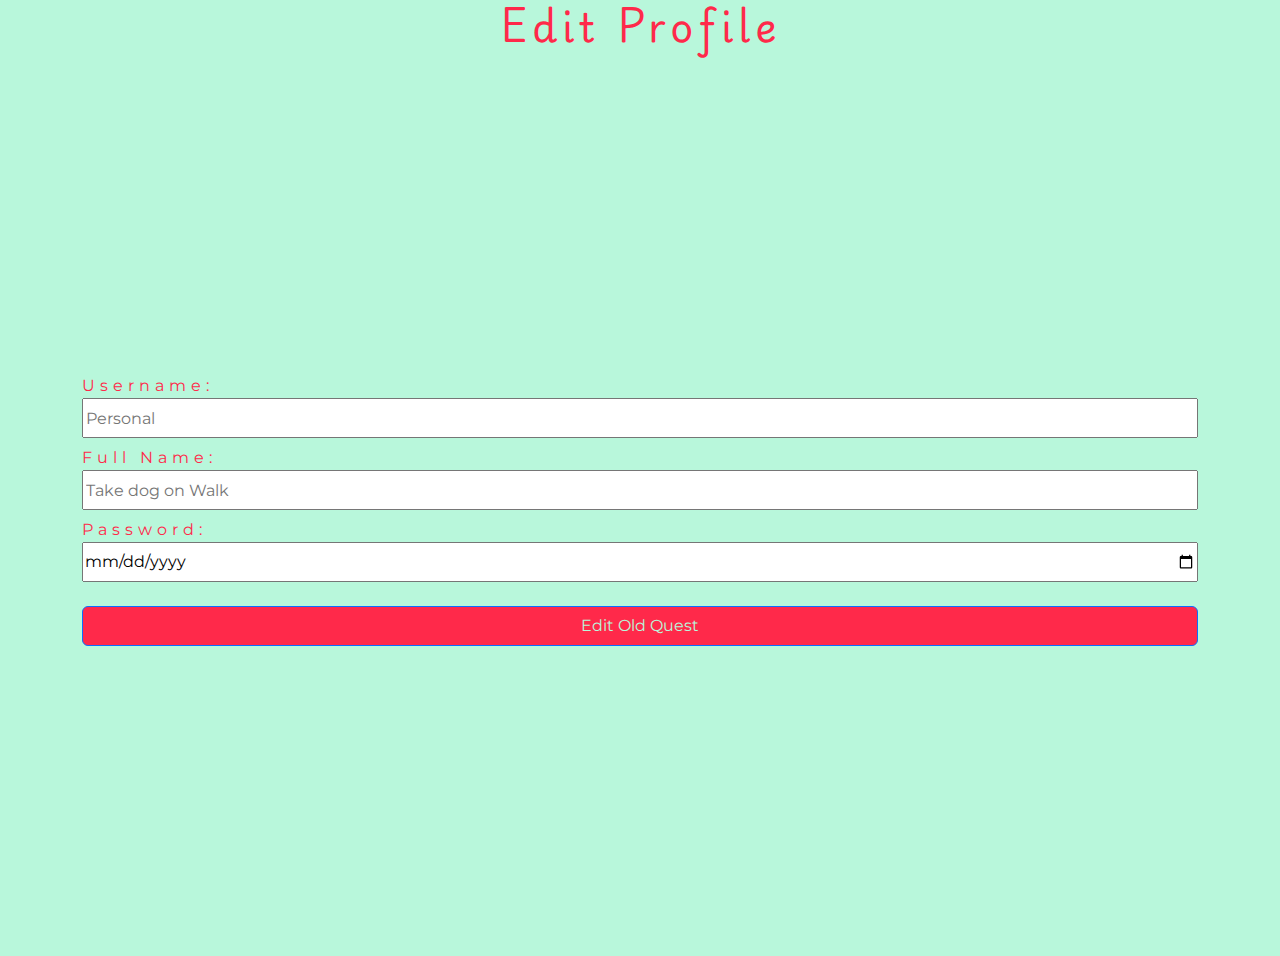
==== edit_profile.html @ e23a7d63 "styling" ====
<!DOCTYPE html>
<html lang="en">

<head>
    <meta charset="UTF-8">
    <meta name="viewport" content="width=device-width, initial-scale=1.0">
    <title>Verification</title>

    <!-- Bootstrap -->
    <link href="https://cdn.jsdelivr.net/npm/bootstrap@5.3.3/dist/css/bootstrap.min.css" rel="stylesheet"
        integrity="sha384-QWTKZyjpPEjISv5WaRU9OFeRpok6YctnYmDr5pNlyT2bRjXh0JMhjY6hW+ALEwIH" crossorigin="anonymous">

    <!-- Global CSS (CSS rules you want applied to all pages) -->
    <link rel="stylesheet" href="css/global.css">
    <link href="https://fonts.googleapis.com/css2?family=Playwrite+NZ:wght@100..400&display=swap" rel="stylesheet">
    <link href="https://fonts.googleapis.com/css2?family=Montserrat:ital,wght@0,100..900;1,100..900&family=Playwrite+IT+Moderna:wght@100..400&display=swap" rel="stylesheet"><link href="https://fonts.googleapis.com/css2?family=Montserrat:ital,wght@0,100..900;1,100..900&family=Playwrite+IT+Moderna:wght@100..400&display=swap" rel="stylesheet">
</head>

<body>

    <h1 class="d-flex flex-grow-1 justify-content-center">
        Edit Profile
    </h1>

    <main  class="vh-100 container d-flex flex-column justify-content-center">

        <form class="d-flex flex-column">

            <img
                src="image source"
                class="img-fluid rounded-top"
                alt=""
            />
            
            <label for="category" class="mt-2">Username:</label>
            <input type="text" id="category" placeholder="Personal">
    
            <label for="description" class="mt-2">Full Name:</label>
            <input type="text" id="description" placeholder="Take dog on Walk">
    
            <label for="deadline" class="mt-2">Password:</label>
            <input type="date"  id="deadline" placeholder="mm/dd/yyyy">
    
            <button type="button" id="editToDo" class="btn btn-primary mt-4">Edit Old Quest</button>
    
        </form>
    </main>

    <script src="https://cdn.jsdelivr.net/npm/bootstrap@5.3.3/dist/js/bootstrap.bundle.min.js"
        integrity="sha384-YvpcrYf0tY3lHB60NNkmXc5s9fDVZLESaAA55NDzOxhy9GkcIdslK1eN7N6jIeHz"
        crossorigin="anonymous"></script>
</body>

</html>
---- css/global.css ----
/* Global CSS for all pages */

/* body, main {
    Sizing helper: See Workbook 1b, page 2-33.
    box-sizing: border-box;
    outline: 1px dotted red;
} */

:root {
    font-size: 1rem;
    --Primary-color: #b8f7db;
    --Secondary-color: #ff294a;
    --Accent-color-1: #d72826d1;
    --Accent-color-2: #ee4322;
    --Accent-color-3: #f7b50d;
    --Accent-color-4: #ffe97e;
    --Accent-color-5: #F535AA;
}

body{
    background: var(--Primary-color);
    color: var(--Secondary-color);
    letter-spacing: 5px;
    font-family: "Montserrat", sans-serif;
}

h1{
    font-family: "Playwrite IT Moderna", cursive;
}

p{
    color: var(--Secondary-color);
    font-weight: bolder;
    letter-spacing: 3px;
    text-decoration: none;
    font-size: smaller;
}

a{
    color: var(--Accent-color-5);
    font-weight: bold;
    letter-spacing: 3px;
    text-decoration: none;
    font-size: small;
}

a:hover{
    color:var(--Accent-color-3);
    font-weight: bolder;
}

.btn{    
    color:var(--Primary-color);
    background-color: var(--Secondary-color);
}

.btn:hover{
    background-color: var(--Accent-color-4);
    color: black;
}

input, button{
    height:2.5em;
}

.separator {
    display: flex;
    align-items: center;
    text-align: center;
}
  
.separator::before,
.separator::after {
    content: '';
    flex: 1;
    border-bottom: 2px solid var(--Accent-color-2);
}
  
.separator:not(:empty)::before {
    margin-right: .25em;
}
  
.separator:not(:empty)::after {
    margin-left: .25em;
}
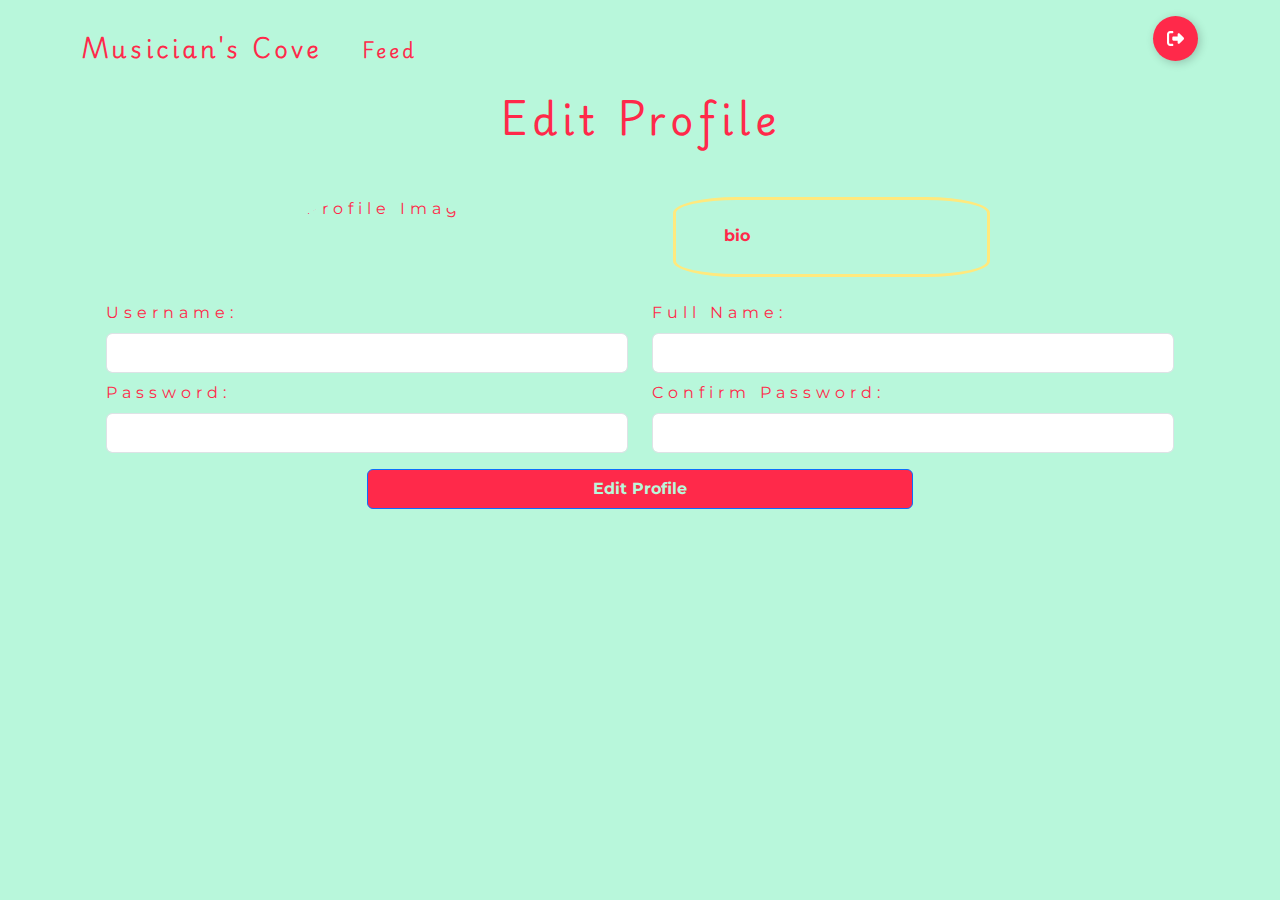
==== commit 87c3b72f: "styling and fix edit page" ====
--- a/edit_profile.html
+++ b/edit_profile.html
@@ -13,42 +13,102 @@
     <!-- Global CSS (CSS rules you want applied to all pages) -->
     <link rel="stylesheet" href="css/global.css">
     <link href="https://fonts.googleapis.com/css2?family=Playwrite+NZ:wght@100..400&display=swap" rel="stylesheet">
-    <link href="https://fonts.googleapis.com/css2?family=Montserrat:ital,wght@0,100..900;1,100..900&family=Playwrite+IT+Moderna:wght@100..400&display=swap" rel="stylesheet"><link href="https://fonts.googleapis.com/css2?family=Montserrat:ital,wght@0,100..900;1,100..900&family=Playwrite+IT+Moderna:wght@100..400&display=swap" rel="stylesheet">
+    <link
+        href="https://fonts.googleapis.com/css2?family=Montserrat:ital,wght@0,100..900;1,100..900&family=Playwrite+IT+Moderna:wght@100..400&display=swap"
+        rel="stylesheet">
+    <link
+        href="https://fonts.googleapis.com/css2?family=Montserrat:ital,wght@0,100..900;1,100..900&family=Playwrite+IT+Moderna:wght@100..400&display=swap"
+        rel="stylesheet">
+
+    <!-- Local CSS -->
+    <link rel="stylesheet" href="/css/edit.css">
+
+    <script src="/js/auth.js"></script>
+
 </head>
 
-<body>
+<body class="container d-flex flex-column justify-content-center">
 
-    <h1 class="d-flex flex-grow-1 justify-content-center">
-        Edit Profile
-    </h1>
+    <nav class="pt-3 d-flex justify-content-between">
 
-    <main  class="vh-100 container d-flex flex-column justify-content-center">
+        <div class="navbar navbar-expanded">
+            <div class="navbar navbar-brand pb-3">
+                <a href="posts.html">Musician's Cove</a>
+            </div>
+            <ul class="navbar-nav mr-auto pb-1">
+                <li class="nav nav-item">
+                    <a href="posts.html" class="nav nav-link p-0 px-4">Feed</a>
+                </li>
+            </ul>
+        </div>
 
-        <form class="d-flex flex-column">
 
-            <img
-                src="image source"
-                class="img-fluid rounded-top"
-                alt=""
-            />
-            
-            <label for="category" class="mt-2">Username:</label>
-            <input type="text" id="category" placeholder="Personal">
-    
-            <label for="description" class="mt-2">Full Name:</label>
-            <input type="text" id="description" placeholder="Take dog on Walk">
-    
-            <label for="deadline" class="mt-2">Password:</label>
-            <input type="date"  id="deadline" placeholder="mm/dd/yyyy">
-    
-            <button type="button" id="editToDo" class="btn btn-primary mt-4">Edit Old Quest</button>
-    
+        <div class="d-flex">
+            <button class="Btn" onclick="logout()">
+                <div class="sign"><svg viewBox="0 0 512 512">
+                        <path
+                            d="M377.9 105.9L500.7 228.7c7.2 7.2 11.3 17.1 11.3 27.3s-4.1 20.1-11.3 27.3L377.9 406.1c-6.4 6.4-15 9.9-24 9.9c-18.7 0-33.9-15.2-33.9-33.9l0-62.1-128 0c-17.7 0-32-14.3-32-32l0-64c0-17.7 14.3-32 32-32l128 0 0-62.1c0-18.7 15.2-33.9 33.9-33.9c9 0 17.6 3.6 24 9.9zM160 96L96 96c-17.7 0-32 14.3-32 32l0 256c0 17.7 14.3 32 32 32l64 0c17.7 0 32 14.3 32 32s-14.3 32-32 32l-64 0c-53 0-96-43-96-96L0 128C0 75 43 32 96 32l64 0c17.7 0 32 14.3 32 32s-14.3 32-32 32z">
+                        </path>
+                    </svg></div>
+                <div class="text">Logout</div>
+            </button>
+        </div>
+
+    </nav>
+
+    <main class="d-flex flex-column container">
+
+        <div class="row mt-1">
+            <h1 class="d-flex justify-content-center pb-5">
+                Edit Profile
+            </h1>
+        </div>
+        <form class="row">
+
+            <div class="col-12 mb-3 d-flex justify-content-evenly">
+                <img src="https://placehold.co/400x400/ffe97e/f7b50d?text=Profile" alt="Profile Image">
+                <textarea id="bio" class="pt-4 px-5">
+bio
+                </textarea>
+            </div>
+            <div class="col-12">
+                <div class="container">
+                    <div class="row justify-content-center mt-2">
+                        <div class="col-md-6">
+                            <label for="username" class="form-label text-end">Username:</label>
+                            <input type="text" class="form-control" id="username">
+                        </div>
+                        <div class="col-md-6">
+                            <label for="fullname" class="form-label text-end">Full Name:</label>
+                            <input type="text" class="form-control" id="fullname">
+                        </div>
+                    </div>
+                    <div class="row justify-content-center mt-2">
+                        <div class="col-md-6">
+                            <label for="password" class="form-label text-end">Password:</label>
+                            <input type="password" class="form-control" id="password">
+                        </div>
+                        <div class="col-md-6">
+                            <label for="confirmPassword" class="form-label text-end">Confirm Password:</label>
+                            <input type="password" class="form-control" id="confirmPassword">
+                        </div>
+                    </div>
+                    <div class="row my-3 justify-content-center">
+                        <button type="button" id="edit_profile" class="btn btn-primary col-md-6">Edit Profile</button>
+                    </div>
+                </div>
+            </div>
+
         </form>
+
+
     </main>
 
     <script src="https://cdn.jsdelivr.net/npm/bootstrap@5.3.3/dist/js/bootstrap.bundle.min.js"
         integrity="sha384-YvpcrYf0tY3lHB60NNkmXc5s9fDVZLESaAA55NDzOxhy9GkcIdslK1eN7N6jIeHz"
         crossorigin="anonymous"></script>
+
+    <script src="/js/edit.js"></script>
 </body>
 
 </html>--- a/css/global.css
+++ b/css/global.css
@@ -52,6 +52,7 @@
 .btn{    
     color:var(--Primary-color);
     background-color: var(--Secondary-color);
+    font-weight: bold;
 }
 
 .btn:hover{
--- a/css/edit.css
+++ b/css/edit.css
@@ -0,0 +1,114 @@
+:root {
+    font-size: 1rem;
+    --Primary-color: #b8f7db;
+    --Secondary-color: #ff294a;
+    --Accent-color-1: #d72826d1;
+    --Accent-color-2: #ee4322;
+    --Accent-color-3: #f7b50d;
+    --Accent-color-4: #ffe97e;
+    --Accent-color-5: #F535AA;
+    --Accent-color-6: #ecd14b;
+}
+
+img{
+    border-radius: 50%;
+    max-width: 400px;
+
+}
+
+#bio{
+    background: transparent;
+    border: 3px solid var(--Accent-color-4);
+    border-radius: 20%;
+    font-weight: bold;
+    resize: none;
+    color: var(--Secondary-color)
+}
+
+.Btn {
+    display: flex;
+    align-items: center;
+    justify-content: flex-start;
+    width: 45px;
+    height: 45px;
+    border: none;
+    border-radius: 50%;
+    cursor: pointer;
+    position: relative;
+    overflow: hidden;
+    transition-duration: .3s;
+    box-shadow: 2px 2px 10px rgba(0, 0, 0, 0.199);
+    background-color: var(--Secondary-color);
+}
+  
+  /* plus sign */
+.sign {
+    width: 100%;
+    transition-duration: .3s;
+    display: flex;
+    align-items: center;
+    justify-content: center;
+}
+  
+.sign svg {
+    width: 17px;
+}
+  
+.sign svg path {
+    fill: white;
+}
+  /* text */
+.text {
+    position: absolute;
+    right: 0%;
+    width: 0%;
+    opacity: 0;
+    color: white;
+    font-size: 1.2em;
+    font-weight: 600;
+    transition-duration: .3s;
+}
+  /* hover effect on button width */
+.Btn:hover {
+    width: 125px;
+    border-radius: 40px;
+    transition-duration: .3s;
+}
+  
+.Btn:hover .sign {
+    width: 30%;
+    transition-duration: .3s;
+    padding-left: 20px;
+}
+    /* hover effect button's text */
+.Btn:hover .text {
+    opacity: 1;
+    width: 70%;
+    transition-duration: .3s;
+    padding-right: 10px;
+}
+  /* button click effect*/
+.Btn:active {
+    transform: translate(2px ,2px);
+}
+
+.navbar a{
+    color: var(--Secondary-color);
+    font-family: "Playwrite IT Moderna", cursive;
+    font-size: larger;
+    font-weight: bolder;
+}
+
+.navbar a:hover{
+    color: var(--Accent-color-3);
+}
+
+.nav{
+    color: var(--Accent-color-1);
+    font-family: "Montserrat", sans-serif;
+    font-weight: normal;
+}
+
+.nav:hover{
+    color: var(--Accent-color-6);
+}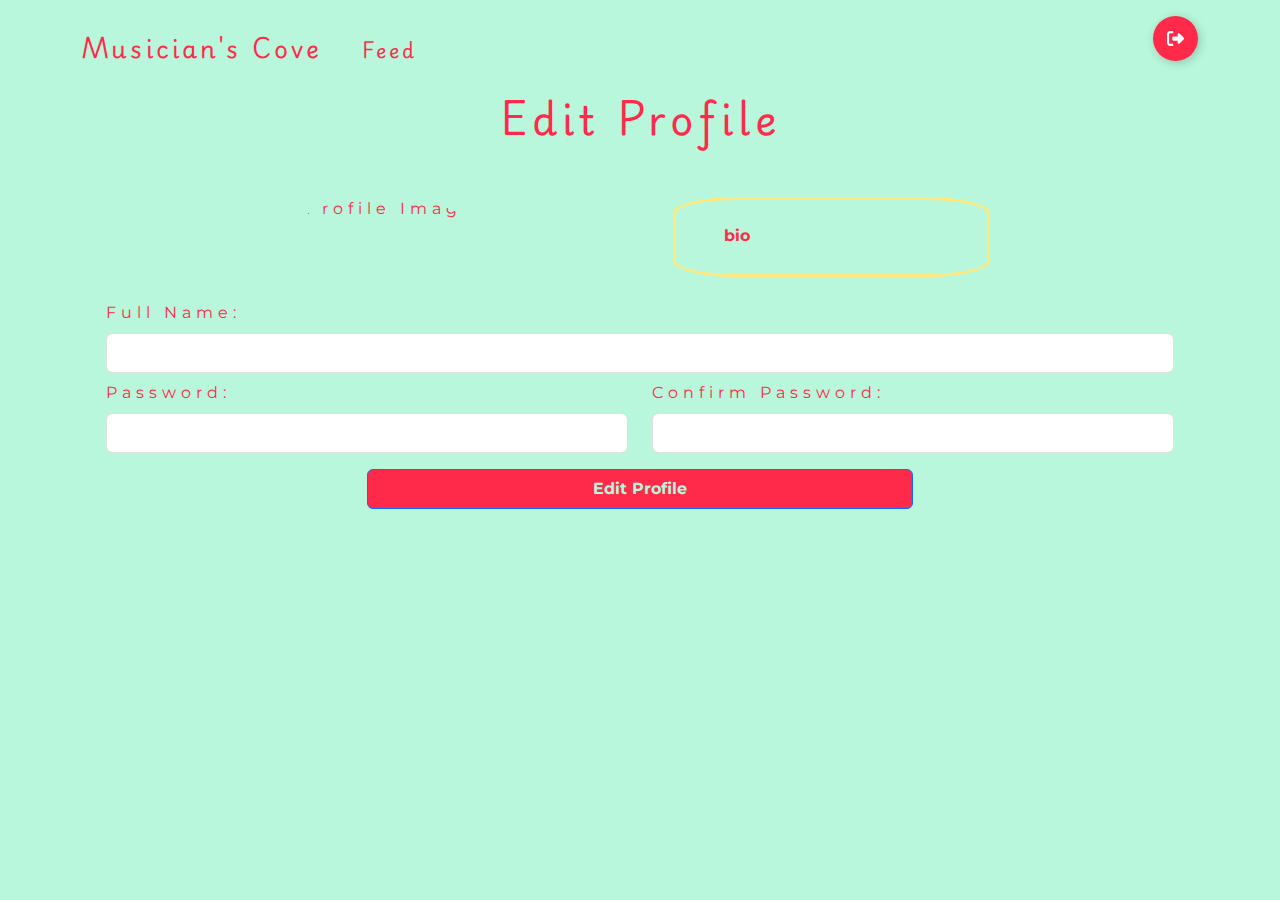
==== commit 96e01ebf: "added auto-fill features" ====
--- a/edit_profile.html
+++ b/edit_profile.html
@@ -74,11 +74,7 @@
             <div class="col-12">
                 <div class="container">
                     <div class="row justify-content-center mt-2">
-                        <div class="col-md-6">
-                            <label for="username" class="form-label text-end">Username:</label>
-                            <input type="text" class="form-control" id="username">
-                        </div>
-                        <div class="col-md-6">
+                        <div class="col-md-12">
                             <label for="fullname" class="form-label text-end">Full Name:</label>
                             <input type="text" class="form-control" id="fullname">
                         </div>
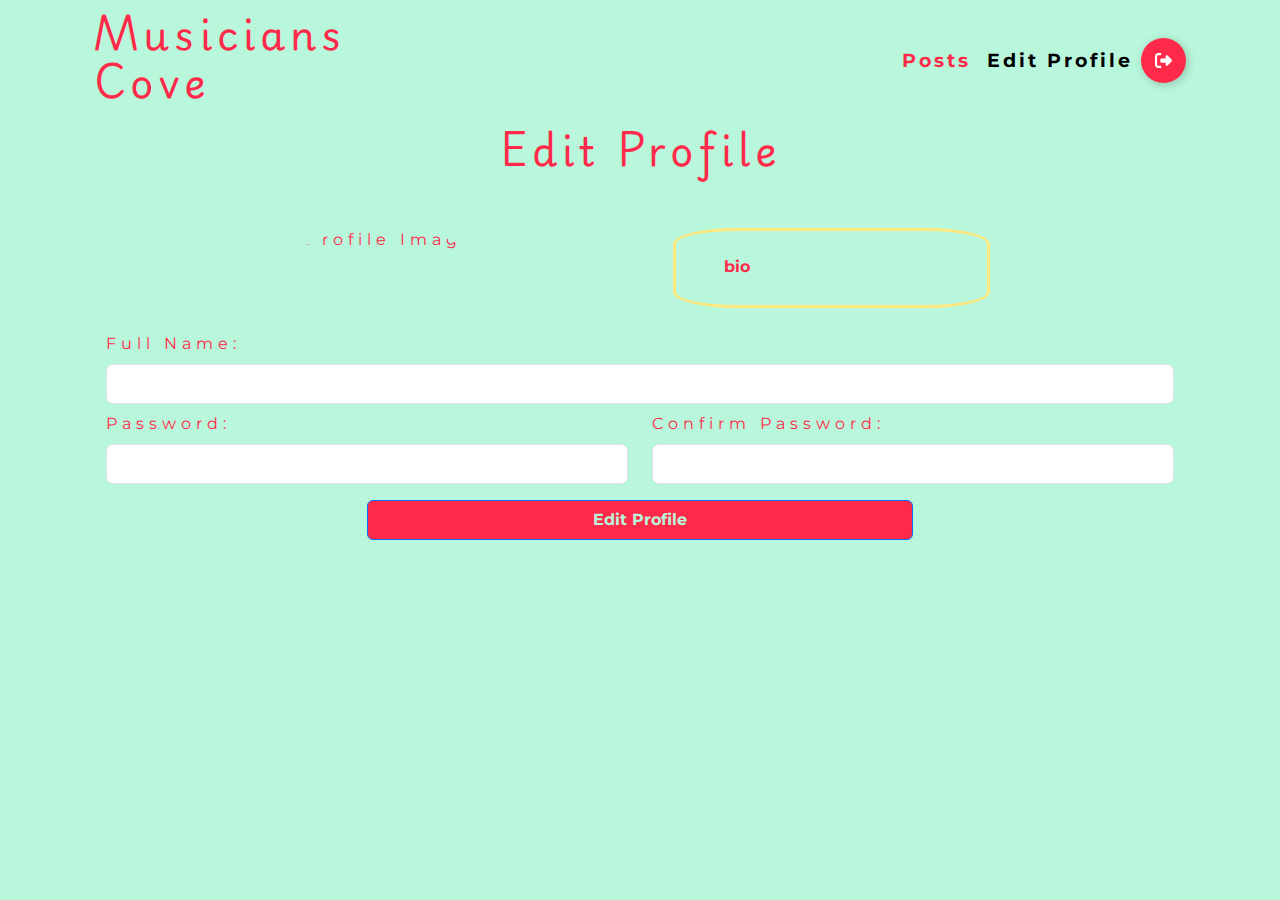
==== commit 58dc479e: "fixed some styling" ====
--- a/edit_profile.html
+++ b/edit_profile.html
@@ -29,32 +29,35 @@
 
 <body class="container d-flex flex-column justify-content-center">
 
-    <nav class="pt-3 d-flex justify-content-between">
-
-        <div class="navbar navbar-expanded">
-            <div class="navbar navbar-brand pb-3">
-                <a href="posts.html">Musician's Cove</a>
+    <nav class="navbar navbar-expand-lg">
+        <div class="container">
+            <h1>Musicians </br>Cove</h1>
+            <button class="navbar-toggler" type="button" data-bs-toggle="collapse" data-bs-target="#navbarTogglerDemo02"
+                aria-controls="navbarTogglerDemo02" aria-expanded="false" aria-label="Toggle navigation">
+                <img src="https://placehold.co/400x400/ffe97e/f7b50d?text=Profile" alt="Profile Image" id="img">
+            </button>
+            <div class="collapse navbar-collapse justify-content-end" id="navbarTogglerDemo02">
+                <ul class="navbar-nav d-flex align-items-end mb-2 mb-lg-0">
+                    <li class="nav-item">
+                        <a class="nav-link" href="posts.html">Posts</a>
+                    </li>
+                    <li class="nav-item">
+                        <a class="nav-link active" aria-current="page"href="edit_profile.html">Edit Profile</a>
+                    </li>
+                    <div class="d-flex">
+                        <button class="Btn" onclick="logout()">
+                            <div class="sign"><svg viewBox="0 0 512 512">
+                                    <path
+                                        d="M377.9 105.9L500.7 228.7c7.2 7.2 11.3 17.1 11.3 27.3s-4.1 20.1-11.3 27.3L377.9 406.1c-6.4 6.4-15 9.9-24 9.9c-18.7 0-33.9-15.2-33.9-33.9l0-62.1-128 0c-17.7 0-32-14.3-32-32l0-64c0-17.7 14.3-32 32-32l128 0 0-62.1c0-18.7 15.2-33.9 33.9-33.9c9 0 17.6 3.6 24 9.9zM160 96L96 96c-17.7 0-32 14.3-32 32l0 256c0 17.7 14.3 32 32 32l64 0c17.7 0 32 14.3 32 32s-14.3 32-32 32l-64 0c-53 0-96-43-96-96L0 128C0 75 43 32 96 32l64 0c17.7 0 32 14.3 32 32s-14.3 32-32 32z">
+                                    </path>
+                                </svg></div>
+                            <div class="text">Logout</div>
+                        </button>
+                    </div>
+                </ul>
             </div>
-            <ul class="navbar-nav mr-auto pb-1">
-                <li class="nav nav-item">
-                    <a href="posts.html" class="nav nav-link p-0 px-4">Feed</a>
-                </li>
-            </ul>
         </div>
-
-
-        <div class="d-flex">
-            <button class="Btn" onclick="logout()">
-                <div class="sign"><svg viewBox="0 0 512 512">
-                        <path
-                            d="M377.9 105.9L500.7 228.7c7.2 7.2 11.3 17.1 11.3 27.3s-4.1 20.1-11.3 27.3L377.9 406.1c-6.4 6.4-15 9.9-24 9.9c-18.7 0-33.9-15.2-33.9-33.9l0-62.1-128 0c-17.7 0-32-14.3-32-32l0-64c0-17.7 14.3-32 32-32l128 0 0-62.1c0-18.7 15.2-33.9 33.9-33.9c9 0 17.6 3.6 24 9.9zM160 96L96 96c-17.7 0-32 14.3-32 32l0 256c0 17.7 14.3 32 32 32l64 0c17.7 0 32 14.3 32 32s-14.3 32-32 32l-64 0c-53 0-96-43-96-96L0 128C0 75 43 32 96 32l64 0c17.7 0 32 14.3 32 32s-14.3 32-32 32z">
-                        </path>
-                    </svg></div>
-                <div class="text">Logout</div>
-            </button>
-        </div>
-
-    </nav>
+    </nav>    
 
     <main class="d-flex flex-column container">
 
@@ -65,7 +68,7 @@
         </div>
         <form class="row">
 
-            <div class="col-12 mb-3 d-flex justify-content-evenly">
+            <div class="col-12 mb-3 d-flex flex-wrap justify-content-evenly">
                 <img src="https://placehold.co/400x400/ffe97e/f7b50d?text=Profile" alt="Profile Image">
                 <textarea id="bio" class="pt-4 px-5">
 bio
--- a/css/global.css
+++ b/css/global.css
@@ -24,8 +24,20 @@
     font-family: "Montserrat", sans-serif;
 }
 
+a{
+    font-family: "Montserrat", sans-serif !important;
+}
+
 h1{
+    color: var(--Secondary-color);
+    font-weight: bolder;
     font-family: "Playwrite IT Moderna", cursive;
+}
+
+#img{
+    border-radius: 50%;
+    width: 50px;
+    height: 50px;
 }
 
 p{
@@ -84,3 +96,11 @@
 .separator:not(:empty)::after {
     margin-left: .25em;
 }
+
+.navbar-toggler{
+    border: transparent;
+}
+
+.navbar-toggler:focus{
+    box-shadow: none;
+}
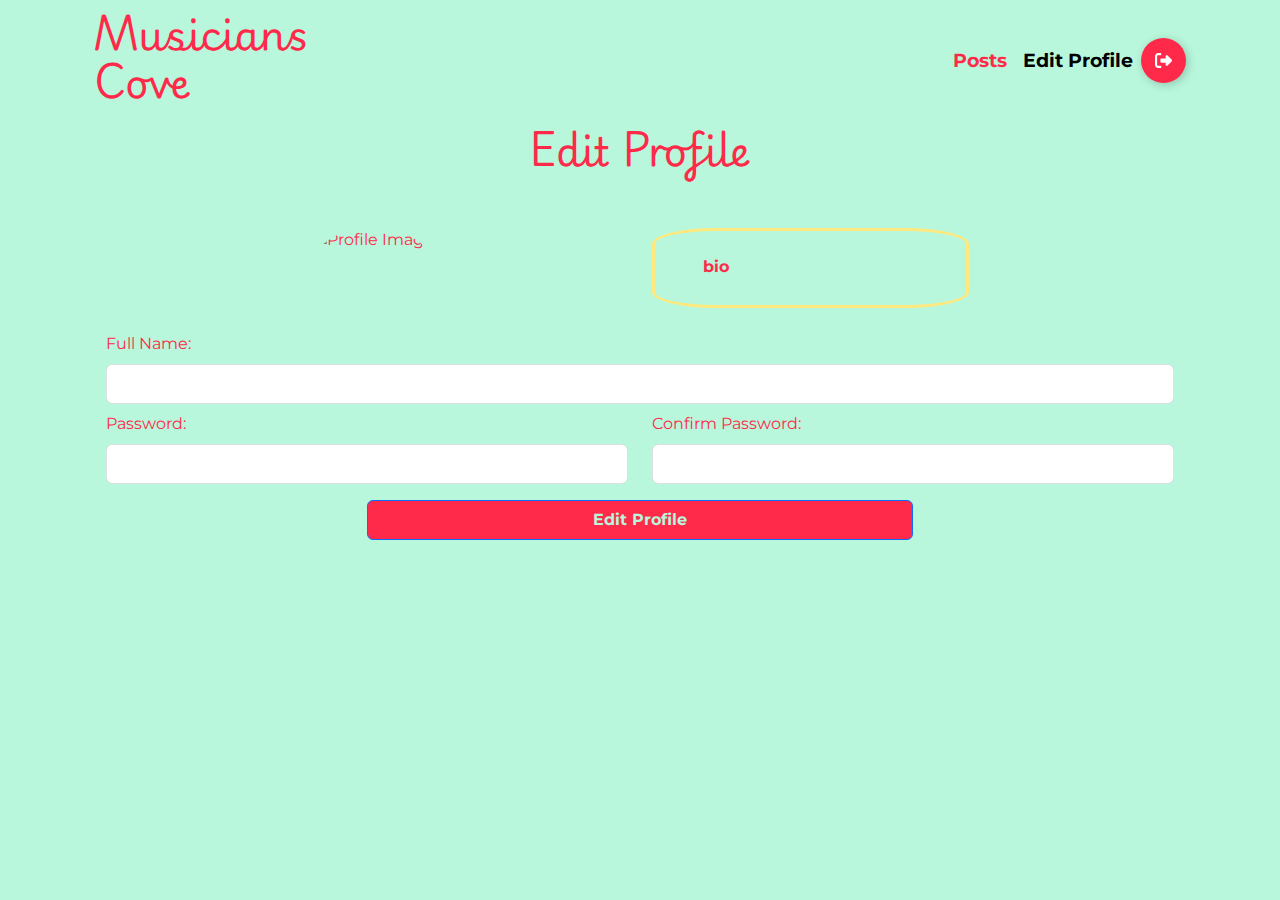
==== commit f09e9778: "finishing touches" ====
--- a/edit_profile.html
+++ b/edit_profile.html
@@ -34,7 +34,7 @@
             <h1>Musicians </br>Cove</h1>
             <button class="navbar-toggler" type="button" data-bs-toggle="collapse" data-bs-target="#navbarTogglerDemo02"
                 aria-controls="navbarTogglerDemo02" aria-expanded="false" aria-label="Toggle navigation">
-                <img src="https://placehold.co/400x400/ffe97e/f7b50d?text=Profile" alt="Profile Image" id="img">
+                <img src='https://cataas.com/cat?position=center&width=400&height=400' alt="Profile Image" id="img">
             </button>
             <div class="collapse navbar-collapse justify-content-end" id="navbarTogglerDemo02">
                 <ul class="navbar-nav d-flex align-items-end mb-2 mb-lg-0">
@@ -69,7 +69,7 @@
         <form class="row">
 
             <div class="col-12 mb-3 d-flex flex-wrap justify-content-evenly">
-                <img src="https://placehold.co/400x400/ffe97e/f7b50d?text=Profile" alt="Profile Image">
+                <img src='https://cataas.com/cat?position=center&width=400&height=400' alt="Profile Image">
                 <textarea id="bio" class="pt-4 px-5">
 bio
                 </textarea>
--- a/css/global.css
+++ b/css/global.css
@@ -20,7 +20,6 @@
 body{
     background: var(--Primary-color);
     color: var(--Secondary-color);
-    letter-spacing: 5px;
     font-family: "Montserrat", sans-serif;
 }
 
@@ -43,7 +42,6 @@
 p{
     color: var(--Secondary-color);
     font-weight: bolder;
-    letter-spacing: 3px;
     text-decoration: none;
     font-size: smaller;
 }
@@ -51,7 +49,6 @@
 a{
     color: var(--Accent-color-5);
     font-weight: bold;
-    letter-spacing: 3px;
     text-decoration: none;
     font-size: small;
 }
